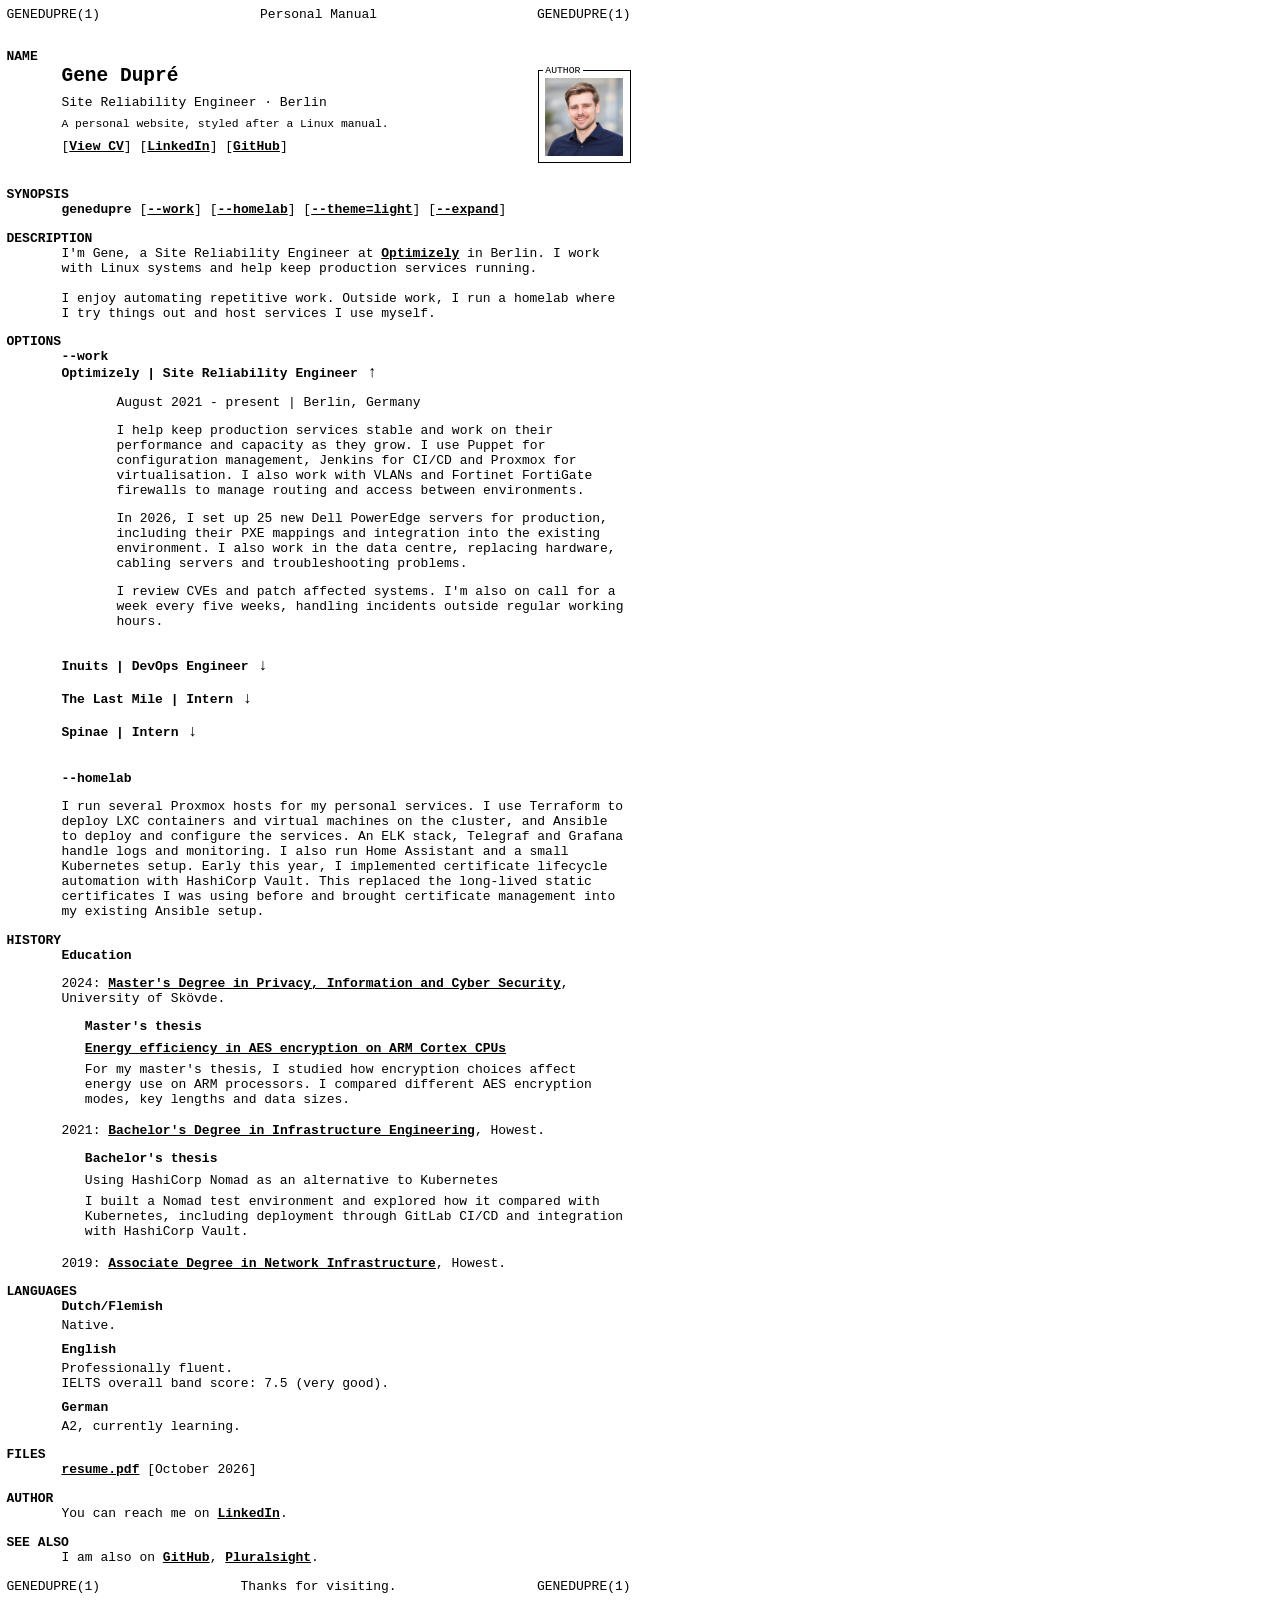
==== index.html @ 3eaf102d "Add theme and work controls with responsive phone layout" ====
<!DOCTYPE html>
<html lang="en">

<head>
    <meta charset="utf-8" />
    <meta name="viewport" content="width=device-width, initial-scale=1" />
    <meta name="description" content="Gene Dupré's personal manual. Site Reliability Engineer in Berlin, working with Linux and infrastructure automation." />
    <script src="./manual.js"></script>
    <link rel="stylesheet" href="./style.css" />
    <title>Gene Dupré | Personal Manual</title>
</head>

<body>
    <header>
        <span id="header-left">GENEDUPRE(1)</span>
        <span id="header-center">Personal Manual</span>
        <span id="header-right">GENEDUPRE(1)</span>
    </header>

    <section>
        <h1>NAME</h1>
        <div class="identity">
            <figure class="identity-portrait">
                <figcaption>AUTHOR</figcaption>
                <img src="./docs/assets/gene-dupre.jpg" alt="Portrait of Gene Dupré" width="96" height="96">
            </figure>
            <h2>Gene Dupré</h2>
            <p>Site Reliability Engineer · Berlin</p>
            <p class="manual-note">A personal website, styled after a Linux manual.</p>
            <p>[<a href="./docs/assets/Gene_Dupre_CV.pdf">View CV</a>] [<a href="https://www.linkedin.com/in/genedupre/">LinkedIn</a>] [<a href="https://github.com/genedupre">GitHub</a>]</p>
        </div>
    </section>

    <section>
        <h1>SYNOPSIS</h1>
        <div><b>genedupre</b> [<a href="#work">--work</a>] [<a href="#homelab">--homelab</a>]<span id="manual-controls" hidden>
            <span class="manual-option">[<button type="button" id="theme-toggle">--theme=light</button>]</span>
            <span class="manual-option">[<button type="button" id="expand-toggle" aria-controls="work">--expand</button>]</span>
        </span></div>
    </section>

    <section>
        <h1>DESCRIPTION</h1>
        <div>I'm Gene, a Site Reliability Engineer at <a href="https://www.optimizely.com/">Optimizely</a> in Berlin. I work with Linux systems and help keep production services running.</div>
        <div>I enjoy automating repetitive work. Outside work, I run a homelab where I try things out and host services I use myself.</div>
    </section>

    <section>
        <h1>OPTIONS</h1>

        <div id="work">
            <h2>--work</h2>
            <details open>
                <summary>Optimizely | Site Reliability Engineer</summary>
                <div>
                    <p>August 2021 - present | Berlin, Germany</p>
                    <p>I help keep production services stable and work on their performance and capacity as they grow. I use Puppet for configuration management, Jenkins for CI/CD and Proxmox for virtualisation. I also work with VLANs and Fortinet FortiGate firewalls to manage routing and access between environments.</p>
                    <p>In 2026, I set up 25 new Dell PowerEdge servers for production, including their PXE mappings and integration into the existing environment. I also work in the data centre, replacing hardware, cabling servers and troubleshooting problems.</p>
                    <p>I review CVEs and patch affected systems. I'm also on call for a week every five weeks, handling incidents outside regular working hours.</p>
                </div>
            </details>

            <details>
                <summary>Inuits | DevOps Engineer</summary>
                <div>
                    <p>June 2019 - October 2020 | Ghent, Belgium</p>
                    <p>I worked on embedded infrastructure for a customer, using Ansible and Puppet to automate Linux configuration and deployments.</p>
                    <p>I used Mender for remote device updates and the Elastic Stack for logs, alongside Grafana and GitLab.</p>
                </div>
            </details>

            <details>
                <summary>The Last Mile | Intern</summary>
                <div>
                    <p>February 2019 - June 2019 | Dendermonde, Belgium</p>
                    <p>I built and deployed a FreePBX server on openSUSE for the Dendermonde police. I also worked on other VoIP projects and helped design secure IT infrastructure for local government.</p>
                </div>
            </details>

            <details>
                <summary>Spinae | Intern</summary>
                <div>
                    <p>February 2021 - June 2021 | Lochristi, Belgium</p>
                    <p>I compared identity provider options and deployed FreeIPA to manage user identities and policies centrally. I also set up Confluence for internal documentation.</p>
                </div>
            </details>
        </div>

        <div id="homelab">
            <h2>--homelab</h2>
            <p>I run several Proxmox hosts for my personal services. I use Terraform to deploy LXC containers and virtual machines on the cluster, and Ansible to deploy and configure the services. An ELK stack, Telegraf and Grafana handle logs and monitoring. I also run Home Assistant and a small Kubernetes setup. Early this year, I implemented certificate lifecycle automation with HashiCorp Vault. This replaced the long-lived static certificates I was using before and brought certificate management into my existing Ansible setup.</p>
        </div>
    </section>

    <section id="history">
        <h1>HISTORY</h1>

        <div>
            <h2>Education</h2>
            <p>2024: <a href="https://www.his.se/en/education/informatics/privacy-information-and-cybersecurity-masters-programme-iicma">Master's Degree in Privacy, Information and Cyber Security</a>, University of Skövde.</p>
            <section class="thesis" aria-labelledby="thesis-heading">
                <h3 id="thesis-heading">Master's thesis</h3>
                <p><a href="https://his.diva-portal.org/smash/record.jsf?pid=diva2%3A1880029">Energy efficiency in AES encryption on ARM Cortex CPUs</a></p>
                <p>For my master's thesis, I studied how encryption choices affect energy use on ARM processors. I compared different AES encryption modes, key lengths and data sizes.</p>
            </section>
            <p>2021: <a href="https://www.howest.be/en/programmes/bachelor/multimedia-and-creative-technologies">Bachelor's Degree in Infrastructure Engineering</a>, Howest.</p>
            <section class="thesis" aria-labelledby="bachelor-thesis-heading">
                <h3 id="bachelor-thesis-heading">Bachelor's thesis</h3>
                <p>Using HashiCorp Nomad as an alternative to Kubernetes</p>
                <p>I built a Nomad test environment and explored how it compared with Kubernetes, including deployment through GitLab CI/CD and integration with HashiCorp Vault.</p>
            </section>
            <p>2019: <a href="https://www.howest.be/nl/opleidingen/graduaat/systeem-en-netwerkbeheer">Associate Degree in Network Infrastructure</a>, Howest.</p>
        </div>
    </section>

    <section id="languages">
        <h1>LANGUAGES</h1>

        <div>
            <h2>Dutch/Flemish</h2>
            <p>Native.</p>
        </div>

        <div>
            <h2>English</h2>
            <p>Professionally fluent.<br>IELTS overall band score: 7.5 (very good).</p>
        </div>

        <div>
            <h2>German</h2>
            <p>A2, currently learning.</p>
        </div>
    </section>

    <section>
        <h1>FILES</h1>
        <div>
            <h2><a href="./docs/assets/Gene_Dupre_CV.pdf">resume.pdf</a> <span style="font-weight: normal;">[October 2026]</span></h2>
        </div>
    </section>

    <section>
        <h1>AUTHOR</h1>

        <div>
            You can reach me on <a href="https://www.linkedin.com/in/genedupre/">LinkedIn</a>.
        </div>
    </section>

    <section>
        <h1>SEE ALSO</h1>
        <div>
            I am also on
            <a href="https://github.com/genedupre">GitHub</a>,
            <a href="https://app.pluralsight.com/profile/gene-dupre">Pluralsight</a>.
        <!--<a href="https://genedupre.be">My Personal blog</a> (under construction),-->
		<!--<a href="https://www.linkedin.com/in/genedupre">LinkedIn</a>. -->
        </div>
    </section>

    <footer>
        <span id="footer-left">GENEDUPRE(1)</span>
        <span id="footer-center">Thanks for visiting.</span>
        <!-- <span id="footer-center"><time datetime="2023-03-16">March 2023</time></span> -->
        <span id="footer-right">GENEDUPRE(1)</span>
    </footer>
</body>

</html>
---- style.css ----
:root {
    color-scheme: light;
    --background: #fff;
    --foreground: #000;
    --visited: #696969;
    --indent: 8ex;
}

:root[data-theme="dark"] {
    color-scheme: dark;
    --background: #111;
    --foreground: #eee;
    --visited: #b8b8b8;
}

html {
    font-family: monospace;
    font-size: medium;
    color: var(--foreground);
    background: var(--background);
}

body {
    max-width: 80ch;
    margin: 0.5rem;
    overflow-wrap: anywhere;
}

div {
    padding-left: var(--indent);
}

div:not(:last-child)::after {
    content: " \a\a";
    white-space: pre;
}

img {
    max-width: 100%;
    height: auto;
    object-fit: contain;
}

h1,
h2,
h3 {
    font-size: 1rem;
    margin-bottom: 0px;
}

h1 {
    margin-top: 2ex;
    font-weight: bold;
    text-transform: uppercase;
}

h2 {
    margin-top: 0;
}

.identity {
    display: flow-root;
}

.identity-portrait {
    position: relative;
    float: right;
    width: 6rem;
    margin: 0.5em 0 0.75em 2ch;
    padding: 0.5rem;
    border: 1px solid currentColor;
}

.identity-portrait figcaption {
    position: absolute;
    top: -0.65em;
    left: 0.75ch;
    padding: 0 0.4ch;
    background: var(--background);
    font-size: 0.75rem;
    line-height: 1.2;
}

.identity-portrait img {
    display: block;
    width: 100%;
    height: auto;
}

.identity h2 {
    margin-top: 0;
    font-size: 1.5rem;
    line-height: 1.25;
}

.identity p {
    margin: 0.5em 0;
}

.identity .manual-note {
    margin: 0.75em 0;
    font-size: 0.875rem;
}

.manual-option {
    white-space: nowrap;
}

.manual-option button {
    padding: 0;
    border: 0;
    font: inherit;
    font-weight: bold;
    text-decoration: underline;
    color: inherit;
    background: transparent;
    cursor: pointer;
}

.manual-option button:hover,
summary:hover,
a:hover {
    color: var(--background);
    background-color: var(--foreground);
}

a:focus-visible,
button:focus-visible,
summary:focus-visible {
    outline: 2px solid currentColor;
    outline-offset: 3px;
}

.thesis {
    margin: 0.75em 0 1.25em;
    padding-inline-start: 3ch;
}

.thesis h3 {
    margin: 0;
}

.thesis p {
    margin: 0.5em 0 0;
}

#languages > div::after {
    content: none;
}

#languages h2 {
    margin-top: 0;
}

#languages p {
    margin: 0.25em 0 0.75em;
}


/* --flag styling. */

summary {
    font-weight: bold;
    display: block;
    cursor: pointer;
}

summary::-webkit-details-marker {
    display: none;
}

details summary:after {
    content: " ↓ ";
    font-size: large;
    font-weight: normal;
}

details[open] summary:after {
    content: " ↑ ";
    font-size: large;
    font-weight: normal;
}

details:not(:last-child)::after {
    content: " \a";
    white-space: pre;
}


/* Link styling. */

a {
    font-weight: bold;
    color: inherit;
}

a:visited {
    color: var(--visited);
}

a:visited:hover {
    color: var(--background);
}


/* Header & footer styling. */

header,
footer {
    display: grid;
    grid-template-columns: minmax(0, 1fr) auto minmax(0, 1fr);
    gap: 1ch;
}

header {
    padding-bottom: 2ex;
}

footer {
    padding-top: 2ex;
}

#header-left,
#footer-left {
    text-align: left;
}

#header-center,
#footer-center {
    text-align: center;
}

#header-right,
#footer-right {
    text-align: right;
}

@media (max-width: 40rem) {
    :root {
        --indent: 2ch;
    }

    body {
        margin: 1rem;
        line-height: 1.4;
    }

    header,
    footer {
        grid-template-columns: minmax(0, 1fr) auto;
        font-size: 0.875rem;
    }

    #header-center,
    #footer-center {
        text-align: right;
    }

    #header-right,
    #footer-right {
        display: none;
    }

    .identity-portrait {
        width: 4rem;
        margin-left: 1ch;
        padding: 0.375rem;
    }

    .identity .manual-note {
        clear: both;
        padding-top: 0.5em;
    }

    #work > details > div,
    .thesis {
        padding-inline-start: 1ch;
    }

    .manual-option button {
        min-height: 2.75rem;
    }

    summary {
        padding-block: 0.375rem;
    }
}
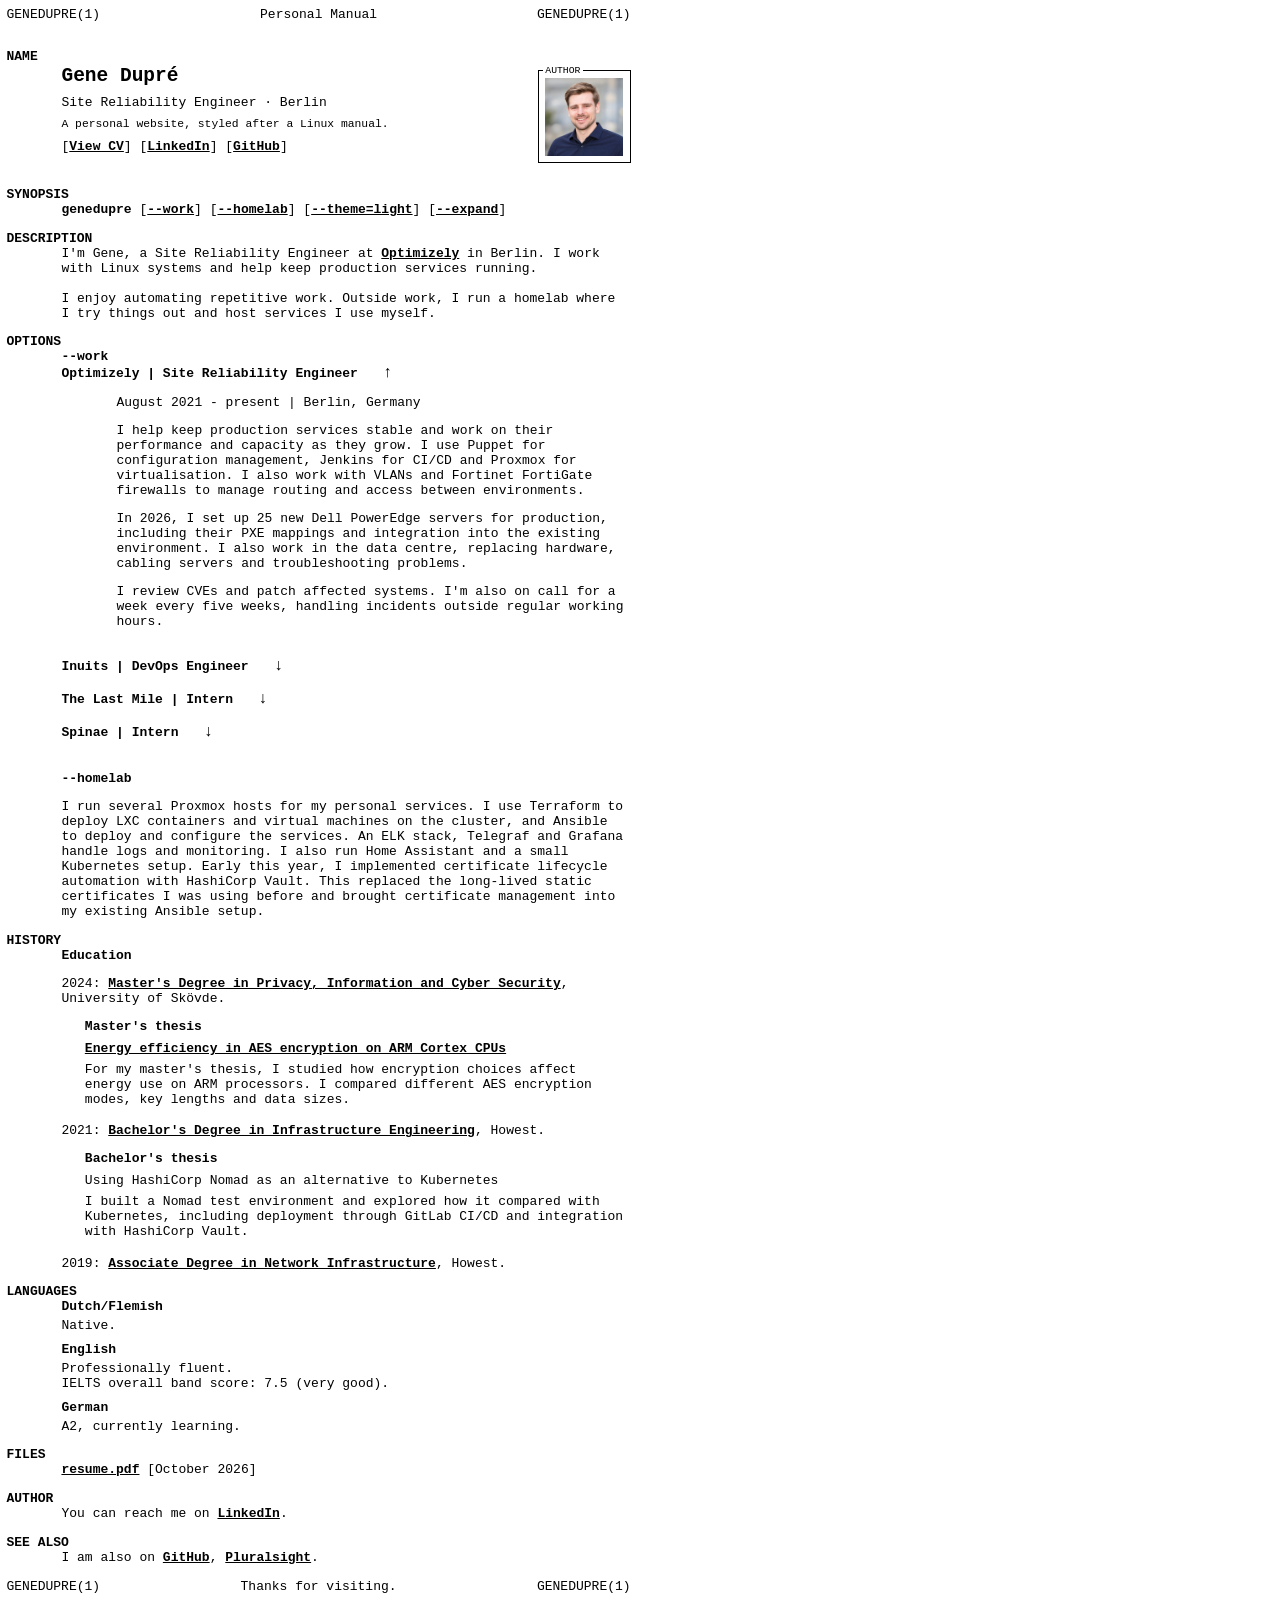
==== commit f9281e0e: "Add section and work entry permalinks" ====
--- a/index.html
+++ b/index.html
@@ -5,6 +5,25 @@
     <meta charset="utf-8" />
     <meta name="viewport" content="width=device-width, initial-scale=1" />
     <meta name="description" content="Gene Dupré's personal manual. Site Reliability Engineer in Berlin, working with Linux and infrastructure automation." />
+    <link rel="canonical" href="https://genedupre.com/" />
+    <link rel="icon" href="/favicon.ico" sizes="any" />
+    <link rel="icon" href="/favicon.svg" type="image/svg+xml" />
+    <link rel="apple-touch-icon" href="/apple-touch-icon.png" sizes="180x180" />
+    <meta property="og:type" content="website" />
+    <meta property="og:title" content="Gene Dupré | Personal Manual" />
+    <meta property="og:description" content="Site Reliability Engineer in Berlin. Linux, infrastructure automation and homelab projects, in the style of a Linux manual." />
+    <meta property="og:url" content="https://genedupre.com/" />
+    <meta property="og:site_name" content="Gene Dupré | Personal Manual" />
+    <meta property="og:image" content="https://genedupre.com/docs/assets/share-preview.png" />
+    <meta property="og:image:type" content="image/png" />
+    <meta property="og:image:width" content="1200" />
+    <meta property="og:image:height" content="630" />
+    <meta property="og:image:alt" content="Gene Dupré, Site Reliability Engineer in Berlin, with a framed portrait and a layout inspired by Unix manuals." />
+    <meta name="twitter:card" content="summary_large_image" />
+    <meta name="twitter:title" content="Gene Dupré | Personal Manual" />
+    <meta name="twitter:description" content="Site Reliability Engineer in Berlin. Linux, infrastructure automation and homelab projects, in the style of a Linux manual." />
+    <meta name="twitter:image" content="https://genedupre.com/docs/assets/share-preview.png" />
+    <meta name="twitter:image:alt" content="Gene Dupré, Site Reliability Engineer in Berlin, with a framed portrait and a layout inspired by Unix manuals." />
     <script src="./manual.js"></script>
     <link rel="stylesheet" href="./style.css" />
     <title>Gene Dupré | Personal Manual</title>
@@ -49,9 +68,9 @@
         <h1>OPTIONS</h1>
 
         <div id="work">
-            <h2>--work</h2>
-            <details open>
-                <summary>Optimizely | Site Reliability Engineer</summary>
+            <h2>--work <a class="permalink" href="#work" aria-label="Permalink to work" title="Permalink to work">#</a></h2>
+            <details id="optimizely" open>
+                <summary>Optimizely | Site Reliability Engineer <a class="permalink" href="#optimizely" aria-label="Permalink to Optimizely" title="Permalink to Optimizely">#</a></summary>
                 <div>
                     <p>August 2021 - present | Berlin, Germany</p>
                     <p>I help keep production services stable and work on their performance and capacity as they grow. I use Puppet for configuration management, Jenkins for CI/CD and Proxmox for virtualisation. I also work with VLANs and Fortinet FortiGate firewalls to manage routing and access between environments.</p>
@@ -60,8 +79,8 @@
                 </div>
             </details>
 
-            <details>
-                <summary>Inuits | DevOps Engineer</summary>
+            <details id="inuits">
+                <summary>Inuits | DevOps Engineer <a class="permalink" href="#inuits" aria-label="Permalink to Inuits" title="Permalink to Inuits">#</a></summary>
                 <div>
                     <p>June 2019 - October 2020 | Ghent, Belgium</p>
                     <p>I worked on embedded infrastructure for a customer, using Ansible and Puppet to automate Linux configuration and deployments.</p>
@@ -69,16 +88,16 @@
                 </div>
             </details>
 
-            <details>
-                <summary>The Last Mile | Intern</summary>
+            <details id="the-last-mile">
+                <summary>The Last Mile | Intern <a class="permalink" href="#the-last-mile" aria-label="Permalink to The Last Mile" title="Permalink to The Last Mile">#</a></summary>
                 <div>
                     <p>February 2019 - June 2019 | Dendermonde, Belgium</p>
                     <p>I built and deployed a FreePBX server on openSUSE for the Dendermonde police. I also worked on other VoIP projects and helped design secure IT infrastructure for local government.</p>
                 </div>
             </details>
 
-            <details>
-                <summary>Spinae | Intern</summary>
+            <details id="spinae">
+                <summary>Spinae | Intern <a class="permalink" href="#spinae" aria-label="Permalink to Spinae" title="Permalink to Spinae">#</a></summary>
                 <div>
                     <p>February 2021 - June 2021 | Lochristi, Belgium</p>
                     <p>I compared identity provider options and deployed FreeIPA to manage user identities and policies centrally. I also set up Confluence for internal documentation.</p>
@@ -87,13 +106,13 @@
         </div>
 
         <div id="homelab">
-            <h2>--homelab</h2>
+            <h2>--homelab <a class="permalink" href="#homelab" aria-label="Permalink to homelab" title="Permalink to homelab">#</a></h2>
             <p>I run several Proxmox hosts for my personal services. I use Terraform to deploy LXC containers and virtual machines on the cluster, and Ansible to deploy and configure the services. An ELK stack, Telegraf and Grafana handle logs and monitoring. I also run Home Assistant and a small Kubernetes setup. Early this year, I implemented certificate lifecycle automation with HashiCorp Vault. This replaced the long-lived static certificates I was using before and brought certificate management into my existing Ansible setup.</p>
         </div>
     </section>
 
     <section id="history">
-        <h1>HISTORY</h1>
+        <h1>HISTORY <a class="permalink" href="#history" aria-label="Permalink to education" title="Permalink to education">#</a></h1>
 
         <div>
             <h2>Education</h2>
@@ -114,7 +133,7 @@
     </section>
 
     <section id="languages">
-        <h1>LANGUAGES</h1>
+        <h1>LANGUAGES <a class="permalink" href="#languages" aria-label="Permalink to languages" title="Permalink to languages">#</a></h1>
 
         <div>
             <h2>Dutch/Flemish</h2>
@@ -132,8 +151,8 @@
         </div>
     </section>
 
-    <section>
-        <h1>FILES</h1>
+    <section id="cv">
+        <h1>FILES <a class="permalink" href="#cv" aria-label="Permalink to CV" title="Permalink to CV">#</a></h1>
         <div>
             <h2><a href="./docs/assets/Gene_Dupre_CV.pdf">resume.pdf</a> <span style="font-weight: normal;">[October 2026]</span></h2>
         </div>
--- a/style.css
+++ b/style.css
@@ -102,8 +102,72 @@
     font-size: 0.875rem;
 }
 
+.error-status {
+    position: relative;
+    float: right;
+    margin: 0.5em 0 1em 2ch;
+    padding: 0.75rem 1ch;
+    border: 1px solid currentColor;
+    text-align: center;
+}
+
+.error-status figcaption {
+    position: absolute;
+    top: -0.65em;
+    left: 50%;
+    transform: translateX(-50%);
+    padding: 0 0.4ch;
+    background: var(--background);
+    font-size: 0.75rem;
+    line-height: 1.2;
+    white-space: nowrap;
+}
+
+.error-status strong {
+    display: block;
+    font-size: 2rem;
+    line-height: 1;
+    letter-spacing: 0.1ch;
+}
+
+.error-page .identity {
+    padding-block: 0.5rem;
+}
+
+.error-options h2:not(:first-child) {
+    margin-top: 1.25em;
+}
+
+.error-options p {
+    margin: 0.4em 0 0;
+}
+
 .manual-option {
     white-space: nowrap;
+}
+
+.permalink,
+.permalink:visited {
+    color: inherit;
+    text-decoration: none;
+    opacity: 0;
+}
+
+h1:hover .permalink,
+h2:hover .permalink,
+summary:hover .permalink,
+.permalink:focus-visible {
+    opacity: 1;
+}
+
+[id] {
+    scroll-margin-top: 1rem;
+}
+
+@media (hover: none) {
+    .permalink {
+        opacity: 0.55;
+    }
 }
 
 .manual-option button {
@@ -272,6 +336,19 @@
         padding-top: 0.5em;
     }
 
+    .error-page .identity p {
+        clear: both;
+    }
+
+    .error-status {
+        margin-top: 0;
+        padding: 0.625rem 0.75ch;
+    }
+
+    .error-status strong {
+        font-size: 1.5rem;
+    }
+
     #work > details > div,
     .thesis {
         padding-inline-start: 1ch;
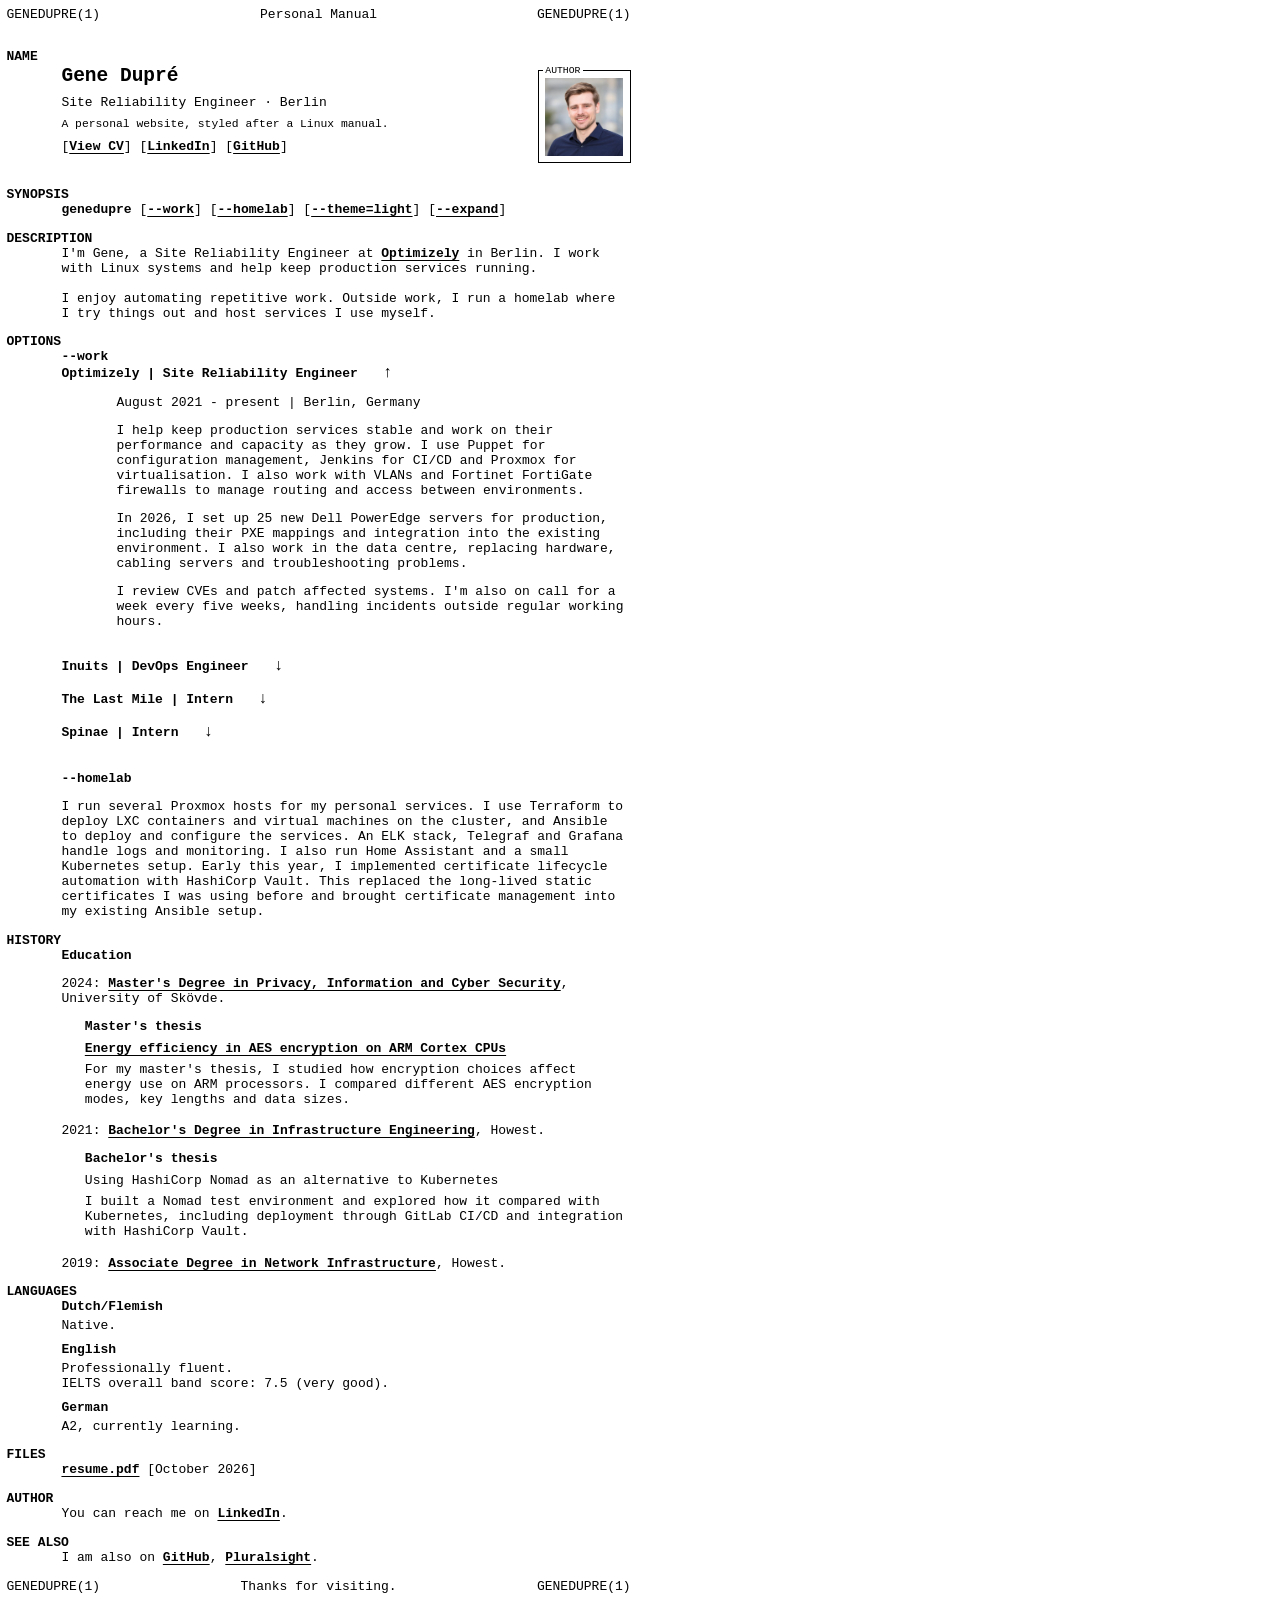
==== commit cb463120: "Refine link underlines and add a clean print layout" ====
--- a/index.html
+++ b/index.html
@@ -47,10 +47,11 @@
             <p>Site Reliability Engineer · Berlin</p>
             <p class="manual-note">A personal website, styled after a Linux manual.</p>
             <p>[<a href="./docs/assets/Gene_Dupre_CV.pdf">View CV</a>] [<a href="https://www.linkedin.com/in/genedupre/">LinkedIn</a>] [<a href="https://github.com/genedupre">GitHub</a>]</p>
+            <p class="print-only"><a href="https://genedupre.com/">genedupre.com</a></p>
         </div>
     </section>
 
-    <section>
+    <section class="synopsis">
         <h1>SYNOPSIS</h1>
         <div><b>genedupre</b> [<a href="#work">--work</a>] [<a href="#homelab">--homelab</a>]<span id="manual-controls" hidden>
             <span class="manual-option">[<button type="button" id="theme-toggle">--theme=light</button>]</span>
--- a/style.css
+++ b/style.css
@@ -24,6 +24,16 @@
     max-width: 80ch;
     margin: 0.5rem;
     overflow-wrap: anywhere;
+}
+
+.print-only {
+    display: none;
+}
+
+a,
+.manual-option button {
+    text-underline-offset: 0.2em;
+    text-decoration-thickness: 1px;
 }
 
 div {
@@ -362,3 +372,109 @@
         padding-block: 0.375rem;
     }
 }
+
+@page {
+    size: A4;
+    margin: 16mm;
+}
+
+@media print {
+    :root,
+    :root[data-theme="dark"] {
+        color-scheme: light;
+        --background: #fff;
+        --foreground: #000;
+        --visited: #000;
+        --indent: 4ch;
+    }
+
+    html {
+        font-size: 10pt;
+    }
+
+    body {
+        max-width: none;
+        margin: 0;
+        line-height: 1.25;
+    }
+
+    .synopsis,
+    #manual-controls,
+    .permalink,
+    details summary::after {
+        display: none !important;
+    }
+
+    .print-only {
+        display: block;
+    }
+
+    details::details-content {
+        content-visibility: visible;
+    }
+
+    div::after,
+    details::after {
+        content: none !important;
+    }
+
+    section > div + div,
+    #work > details + details {
+        margin-top: 0.75em;
+    }
+
+    #work > details > div {
+        padding-inline-start: 2ch;
+    }
+
+    header,
+    footer {
+        grid-template-columns: minmax(0, 1fr) auto minmax(0, 1fr);
+        font-size: 1rem;
+    }
+
+    #header-center,
+    #footer-center {
+        text-align: center;
+    }
+
+    #header-right,
+    #footer-right {
+        display: inline;
+    }
+
+    summary {
+        padding-block: 0;
+        cursor: auto;
+    }
+
+    a:hover,
+    a:visited:hover,
+    summary:hover {
+        color: #000;
+        background: transparent;
+    }
+
+    h1,
+    h2,
+    h3,
+    summary,
+    #history > div > p {
+        break-after: avoid;
+    }
+
+    #work > details,
+    .thesis,
+    .identity,
+    #homelab,
+    #languages,
+    footer {
+        break-inside: avoid;
+    }
+
+    p {
+        margin-block: 0.65em;
+        orphans: 3;
+        widows: 3;
+    }
+}
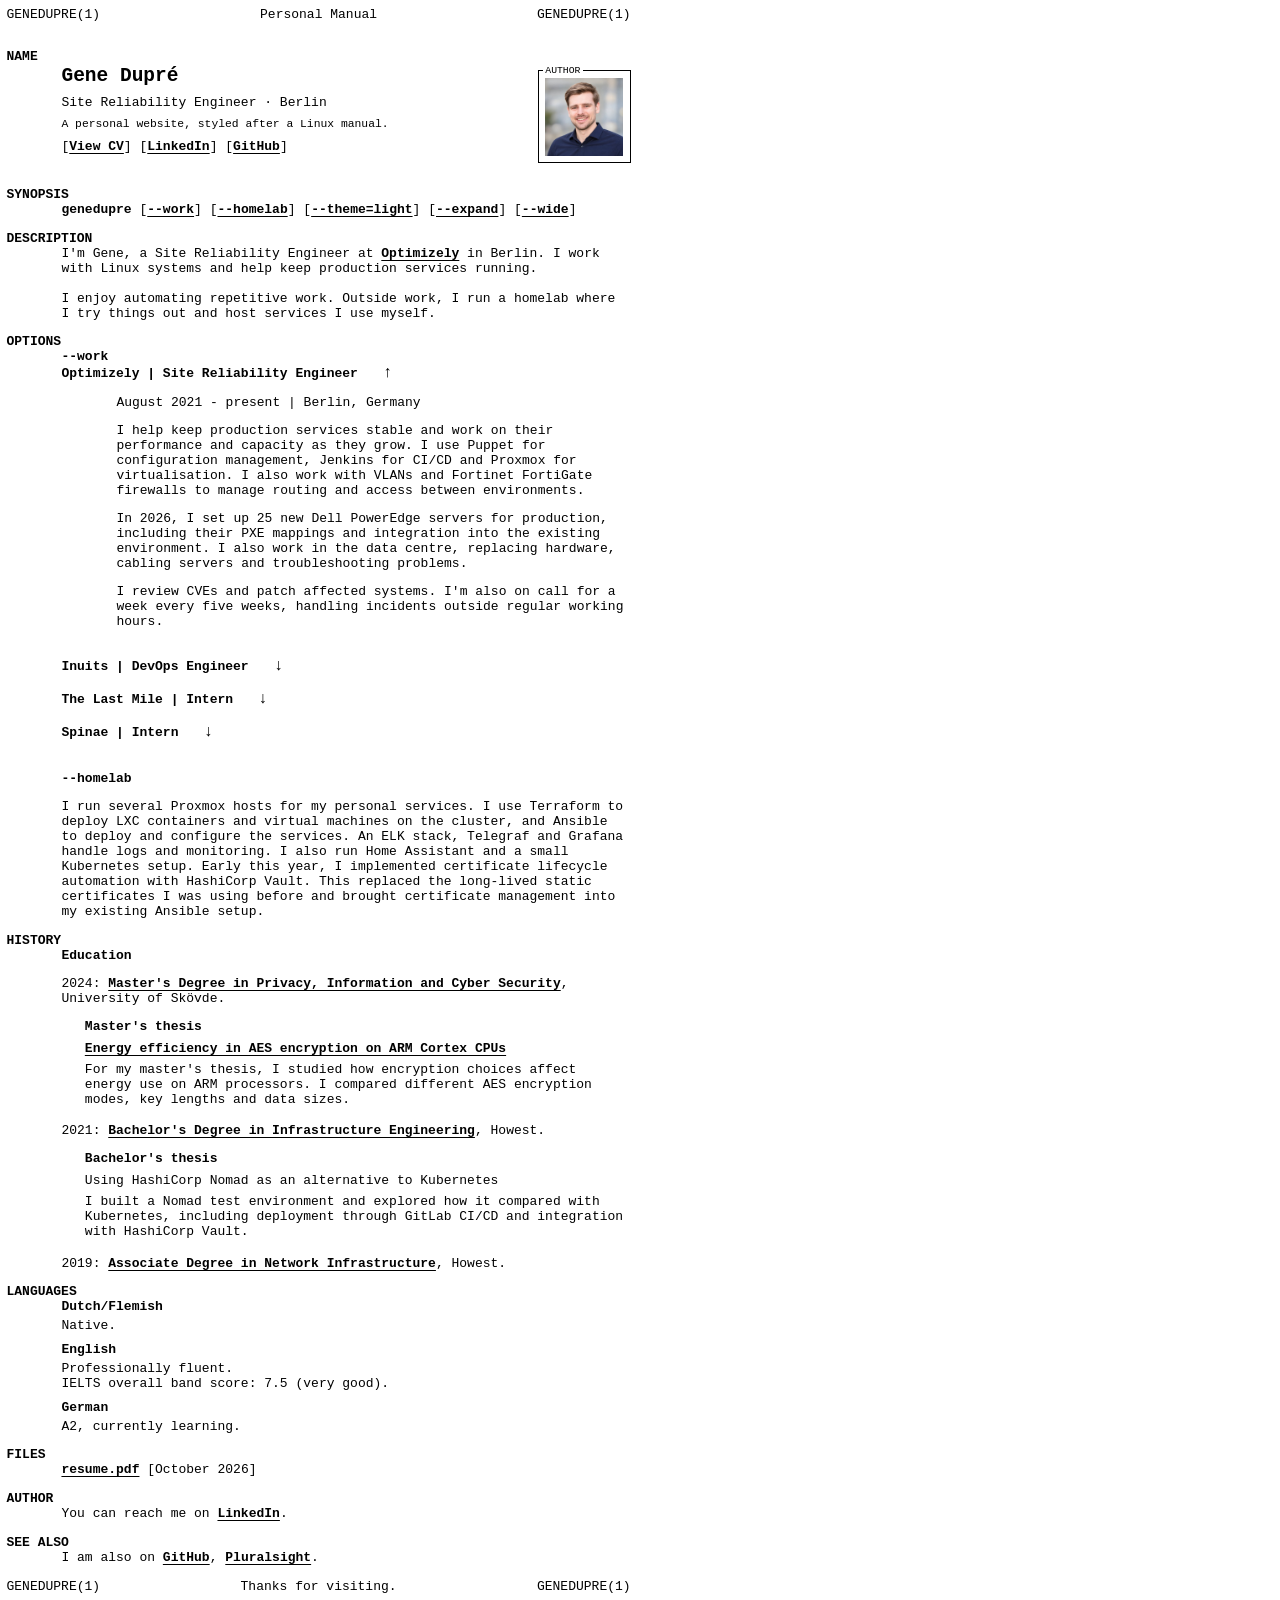
==== commit 102a5159: "Add a saved widescreen layout with two manual columns" ====
--- a/index.html
+++ b/index.html
@@ -56,127 +56,133 @@
         <div><b>genedupre</b> [<a href="#work">--work</a>] [<a href="#homelab">--homelab</a>]<span id="manual-controls" hidden>
             <span class="manual-option">[<button type="button" id="theme-toggle">--theme=light</button>]</span>
             <span class="manual-option">[<button type="button" id="expand-toggle" aria-controls="work">--expand</button>]</span>
+            <span class="manual-option wide-option">[<button type="button" id="layout-toggle" aria-pressed="false">--wide</button>]</span>
         </span></div>
     </section>
 
-    <section>
+    <section class="description">
         <h1>DESCRIPTION</h1>
         <div>I'm Gene, a Site Reliability Engineer at <a href="https://www.optimizely.com/">Optimizely</a> in Berlin. I work with Linux systems and help keep production services running.</div>
         <div>I enjoy automating repetitive work. Outside work, I run a homelab where I try things out and host services I use myself.</div>
     </section>
 
-    <section>
-        <h1>OPTIONS</h1>
+    <main class="manual-content">
+        <section>
+            <h1>OPTIONS</h1>
 
-        <div id="work">
-            <h2>--work <a class="permalink" href="#work" aria-label="Permalink to work" title="Permalink to work">#</a></h2>
-            <details id="optimizely" open>
-                <summary>Optimizely | Site Reliability Engineer <a class="permalink" href="#optimizely" aria-label="Permalink to Optimizely" title="Permalink to Optimizely">#</a></summary>
+            <div id="work">
+                <h2>--work <a class="permalink" href="#work" aria-label="Permalink to work" title="Permalink to work">#</a></h2>
+                <details id="optimizely" open>
+                    <summary>Optimizely | Site Reliability Engineer <a class="permalink" href="#optimizely" aria-label="Permalink to Optimizely" title="Permalink to Optimizely">#</a></summary>
+                    <div>
+                        <p>August 2021 - present | Berlin, Germany</p>
+                        <p>I help keep production services stable and work on their performance and capacity as they grow. I use Puppet for configuration management, Jenkins for CI/CD and Proxmox for virtualisation. I also work with VLANs and Fortinet FortiGate firewalls to manage routing and access between environments.</p>
+                        <p>In 2026, I set up 25 new Dell PowerEdge servers for production, including their PXE mappings and integration into the existing environment. I also work in the data centre, replacing hardware, cabling servers and troubleshooting problems.</p>
+                        <p>I review CVEs and patch affected systems. I'm also on call for a week every five weeks, handling incidents outside regular working hours.</p>
+                    </div>
+                </details>
+
+                <details id="inuits">
+                    <summary>Inuits | DevOps Engineer <a class="permalink" href="#inuits" aria-label="Permalink to Inuits" title="Permalink to Inuits">#</a></summary>
+                    <div>
+                        <p>June 2019 - October 2020 | Ghent, Belgium</p>
+                        <p>I worked on embedded infrastructure for a customer, using Ansible and Puppet to automate Linux configuration and deployments.</p>
+                        <p>I used Mender for remote device updates and the Elastic Stack for logs, alongside Grafana and GitLab.</p>
+                    </div>
+                </details>
+
+                <details id="the-last-mile">
+                    <summary>The Last Mile | Intern <a class="permalink" href="#the-last-mile" aria-label="Permalink to The Last Mile" title="Permalink to The Last Mile">#</a></summary>
+                    <div>
+                        <p>February 2019 - June 2019 | Dendermonde, Belgium</p>
+                        <p>I built and deployed a FreePBX server on openSUSE for the Dendermonde police. I also worked on other VoIP projects and helped design secure IT infrastructure for local government.</p>
+                    </div>
+                </details>
+
+                <details id="spinae">
+                    <summary>Spinae | Intern <a class="permalink" href="#spinae" aria-label="Permalink to Spinae" title="Permalink to Spinae">#</a></summary>
+                    <div>
+                        <p>February 2021 - June 2021 | Lochristi, Belgium</p>
+                        <p>I compared identity provider options and deployed FreeIPA to manage user identities and policies centrally. I also set up Confluence for internal documentation.</p>
+                    </div>
+                </details>
+            </div>
+
+            <div id="homelab">
+                <h2>--homelab <a class="permalink" href="#homelab" aria-label="Permalink to homelab" title="Permalink to homelab">#</a></h2>
+                <p>I run several Proxmox hosts for my personal services. I use Terraform to deploy LXC containers and virtual machines on the cluster, and Ansible to deploy and configure the services. An ELK stack, Telegraf and Grafana handle logs and monitoring. I also run Home Assistant and a small Kubernetes setup. Early this year, I implemented certificate lifecycle automation with HashiCorp Vault. This replaced the long-lived static certificates I was using before and brought certificate management into my existing Ansible setup.</p>
+            </div>
+        </section>
+
+        <div class="manual-reference">
+            <section id="history">
+                <h1>HISTORY <a class="permalink" href="#history" aria-label="Permalink to education" title="Permalink to education">#</a></h1>
+
                 <div>
-                    <p>August 2021 - present | Berlin, Germany</p>
-                    <p>I help keep production services stable and work on their performance and capacity as they grow. I use Puppet for configuration management, Jenkins for CI/CD and Proxmox for virtualisation. I also work with VLANs and Fortinet FortiGate firewalls to manage routing and access between environments.</p>
-                    <p>In 2026, I set up 25 new Dell PowerEdge servers for production, including their PXE mappings and integration into the existing environment. I also work in the data centre, replacing hardware, cabling servers and troubleshooting problems.</p>
-                    <p>I review CVEs and patch affected systems. I'm also on call for a week every five weeks, handling incidents outside regular working hours.</p>
+                    <h2>Education</h2>
+                    <p>2024: <a href="https://www.his.se/en/education/informatics/privacy-information-and-cybersecurity-masters-programme-iicma">Master's Degree in Privacy, Information and Cyber Security</a>, University of Skövde.</p>
+                    <section class="thesis" aria-labelledby="thesis-heading">
+                        <h3 id="thesis-heading">Master's thesis</h3>
+                        <p><a href="https://his.diva-portal.org/smash/record.jsf?pid=diva2%3A1880029">Energy efficiency in AES encryption on ARM Cortex CPUs</a></p>
+                        <p>For my master's thesis, I studied how encryption choices affect energy use on ARM processors. I compared different AES encryption modes, key lengths and data sizes.</p>
+                    </section>
+                    <p>2021: <a href="https://www.howest.be/en/programmes/bachelor/multimedia-and-creative-technologies">Bachelor's Degree in Infrastructure Engineering</a>, Howest.</p>
+                    <section class="thesis" aria-labelledby="bachelor-thesis-heading">
+                        <h3 id="bachelor-thesis-heading">Bachelor's thesis</h3>
+                        <p>Using HashiCorp Nomad as an alternative to Kubernetes</p>
+                        <p>I built a Nomad test environment and explored how it compared with Kubernetes, including deployment through GitLab CI/CD and integration with HashiCorp Vault.</p>
+                    </section>
+                    <p>2019: <a href="https://www.howest.be/nl/opleidingen/graduaat/systeem-en-netwerkbeheer">Associate Degree in Network Infrastructure</a>, Howest.</p>
                 </div>
-            </details>
+            </section>
 
-            <details id="inuits">
-                <summary>Inuits | DevOps Engineer <a class="permalink" href="#inuits" aria-label="Permalink to Inuits" title="Permalink to Inuits">#</a></summary>
+            <section id="languages">
+                <h1>LANGUAGES <a class="permalink" href="#languages" aria-label="Permalink to languages" title="Permalink to languages">#</a></h1>
+
                 <div>
-                    <p>June 2019 - October 2020 | Ghent, Belgium</p>
-                    <p>I worked on embedded infrastructure for a customer, using Ansible and Puppet to automate Linux configuration and deployments.</p>
-                    <p>I used Mender for remote device updates and the Elastic Stack for logs, alongside Grafana and GitLab.</p>
+                    <h2>Dutch/Flemish</h2>
+                    <p>Native.</p>
                 </div>
-            </details>
 
-            <details id="the-last-mile">
-                <summary>The Last Mile | Intern <a class="permalink" href="#the-last-mile" aria-label="Permalink to The Last Mile" title="Permalink to The Last Mile">#</a></summary>
                 <div>
-                    <p>February 2019 - June 2019 | Dendermonde, Belgium</p>
-                    <p>I built and deployed a FreePBX server on openSUSE for the Dendermonde police. I also worked on other VoIP projects and helped design secure IT infrastructure for local government.</p>
+                    <h2>English</h2>
+                    <p>Professionally fluent.<br>IELTS overall band score: 7.5 (very good).</p>
                 </div>
-            </details>
 
-            <details id="spinae">
-                <summary>Spinae | Intern <a class="permalink" href="#spinae" aria-label="Permalink to Spinae" title="Permalink to Spinae">#</a></summary>
                 <div>
-                    <p>February 2021 - June 2021 | Lochristi, Belgium</p>
-                    <p>I compared identity provider options and deployed FreeIPA to manage user identities and policies centrally. I also set up Confluence for internal documentation.</p>
+                    <h2>German</h2>
+                    <p>A2, currently learning.</p>
                 </div>
-            </details>
+            </section>
+
+            <section id="cv">
+                <h1>FILES <a class="permalink" href="#cv" aria-label="Permalink to CV" title="Permalink to CV">#</a></h1>
+                <div>
+                    <h2><a href="./docs/assets/Gene_Dupre_CV.pdf">resume.pdf</a> <span style="font-weight: normal;">[October 2026]</span></h2>
+                </div>
+            </section>
+
+            <section>
+                <h1>AUTHOR</h1>
+
+                <div>
+                    You can reach me on <a href="https://www.linkedin.com/in/genedupre/">LinkedIn</a>.
+                </div>
+            </section>
+
+            <section>
+                <h1>SEE ALSO</h1>
+                <div>
+                    I am also on
+                    <a href="https://github.com/genedupre">GitHub</a>,
+                    <a href="https://app.pluralsight.com/profile/gene-dupre">Pluralsight</a>.
+                    <!--<a href="https://genedupre.be">My Personal blog</a> (under construction),-->
+                    <!--<a href="https://www.linkedin.com/in/genedupre">LinkedIn</a>. -->
+                </div>
+            </section>
+
         </div>
-
-        <div id="homelab">
-            <h2>--homelab <a class="permalink" href="#homelab" aria-label="Permalink to homelab" title="Permalink to homelab">#</a></h2>
-            <p>I run several Proxmox hosts for my personal services. I use Terraform to deploy LXC containers and virtual machines on the cluster, and Ansible to deploy and configure the services. An ELK stack, Telegraf and Grafana handle logs and monitoring. I also run Home Assistant and a small Kubernetes setup. Early this year, I implemented certificate lifecycle automation with HashiCorp Vault. This replaced the long-lived static certificates I was using before and brought certificate management into my existing Ansible setup.</p>
-        </div>
-    </section>
-
-    <section id="history">
-        <h1>HISTORY <a class="permalink" href="#history" aria-label="Permalink to education" title="Permalink to education">#</a></h1>
-
-        <div>
-            <h2>Education</h2>
-            <p>2024: <a href="https://www.his.se/en/education/informatics/privacy-information-and-cybersecurity-masters-programme-iicma">Master's Degree in Privacy, Information and Cyber Security</a>, University of Skövde.</p>
-            <section class="thesis" aria-labelledby="thesis-heading">
-                <h3 id="thesis-heading">Master's thesis</h3>
-                <p><a href="https://his.diva-portal.org/smash/record.jsf?pid=diva2%3A1880029">Energy efficiency in AES encryption on ARM Cortex CPUs</a></p>
-                <p>For my master's thesis, I studied how encryption choices affect energy use on ARM processors. I compared different AES encryption modes, key lengths and data sizes.</p>
-            </section>
-            <p>2021: <a href="https://www.howest.be/en/programmes/bachelor/multimedia-and-creative-technologies">Bachelor's Degree in Infrastructure Engineering</a>, Howest.</p>
-            <section class="thesis" aria-labelledby="bachelor-thesis-heading">
-                <h3 id="bachelor-thesis-heading">Bachelor's thesis</h3>
-                <p>Using HashiCorp Nomad as an alternative to Kubernetes</p>
-                <p>I built a Nomad test environment and explored how it compared with Kubernetes, including deployment through GitLab CI/CD and integration with HashiCorp Vault.</p>
-            </section>
-            <p>2019: <a href="https://www.howest.be/nl/opleidingen/graduaat/systeem-en-netwerkbeheer">Associate Degree in Network Infrastructure</a>, Howest.</p>
-        </div>
-    </section>
-
-    <section id="languages">
-        <h1>LANGUAGES <a class="permalink" href="#languages" aria-label="Permalink to languages" title="Permalink to languages">#</a></h1>
-
-        <div>
-            <h2>Dutch/Flemish</h2>
-            <p>Native.</p>
-        </div>
-
-        <div>
-            <h2>English</h2>
-            <p>Professionally fluent.<br>IELTS overall band score: 7.5 (very good).</p>
-        </div>
-
-        <div>
-            <h2>German</h2>
-            <p>A2, currently learning.</p>
-        </div>
-    </section>
-
-    <section id="cv">
-        <h1>FILES <a class="permalink" href="#cv" aria-label="Permalink to CV" title="Permalink to CV">#</a></h1>
-        <div>
-            <h2><a href="./docs/assets/Gene_Dupre_CV.pdf">resume.pdf</a> <span style="font-weight: normal;">[October 2026]</span></h2>
-        </div>
-    </section>
-
-    <section>
-        <h1>AUTHOR</h1>
-
-        <div>
-            You can reach me on <a href="https://www.linkedin.com/in/genedupre/">LinkedIn</a>.
-        </div>
-    </section>
-
-    <section>
-        <h1>SEE ALSO</h1>
-        <div>
-            I am also on
-            <a href="https://github.com/genedupre">GitHub</a>,
-            <a href="https://app.pluralsight.com/profile/gene-dupre">Pluralsight</a>.
-        <!--<a href="https://genedupre.be">My Personal blog</a> (under construction),-->
-		<!--<a href="https://www.linkedin.com/in/genedupre">LinkedIn</a>. -->
-        </div>
-    </section>
+    </main>
 
     <footer>
         <span id="footer-left">GENEDUPRE(1)</span>
--- a/style.css
+++ b/style.css
@@ -28,6 +28,36 @@
 
 .print-only {
     display: none;
+}
+
+.manual-reference {
+    padding-left: 0;
+}
+
+.wide-option {
+    display: none;
+}
+
+@media screen and (min-width: 75rem) {
+    .wide-option {
+        display: inline;
+    }
+
+    :root[data-layout="wide"] body:not(.error-page) {
+        max-width: min(160ch, calc(100% - 3rem));
+        margin: 1.5rem auto;
+    }
+
+    :root[data-layout="wide"] .manual-content {
+        display: grid;
+        grid-template-columns: minmax(0, 1.2fr) minmax(0, 1fr);
+        gap: 4ch;
+        align-items: start;
+    }
+
+    :root[data-layout="wide"] .description {
+        max-width: 80ch;
+    }
 }
 
 a,
@@ -161,23 +191,36 @@
     color: inherit;
     text-decoration: none;
     opacity: 0;
+    transition: opacity 200ms ease-out;
 }
 
 h1:hover .permalink,
 h2:hover .permalink,
 summary:hover .permalink,
+summary:focus-visible .permalink,
 .permalink:focus-visible {
     opacity: 1;
+    animation: permalink-pulse 1s ease-in-out infinite alternate;
+}
+
+@keyframes permalink-pulse {
+    from {
+        filter: opacity(0.5);
+    }
+    to {
+        filter: opacity(1);
+    }
+}
+
+@media (prefers-reduced-motion: reduce) {
+    .permalink {
+        animation: none !important;
+        transition: none;
+    }
 }
 
 [id] {
     scroll-margin-top: 1rem;
-}
-
-@media (hover: none) {
-    .permalink {
-        opacity: 0.55;
-    }
 }
 
 .manual-option button {
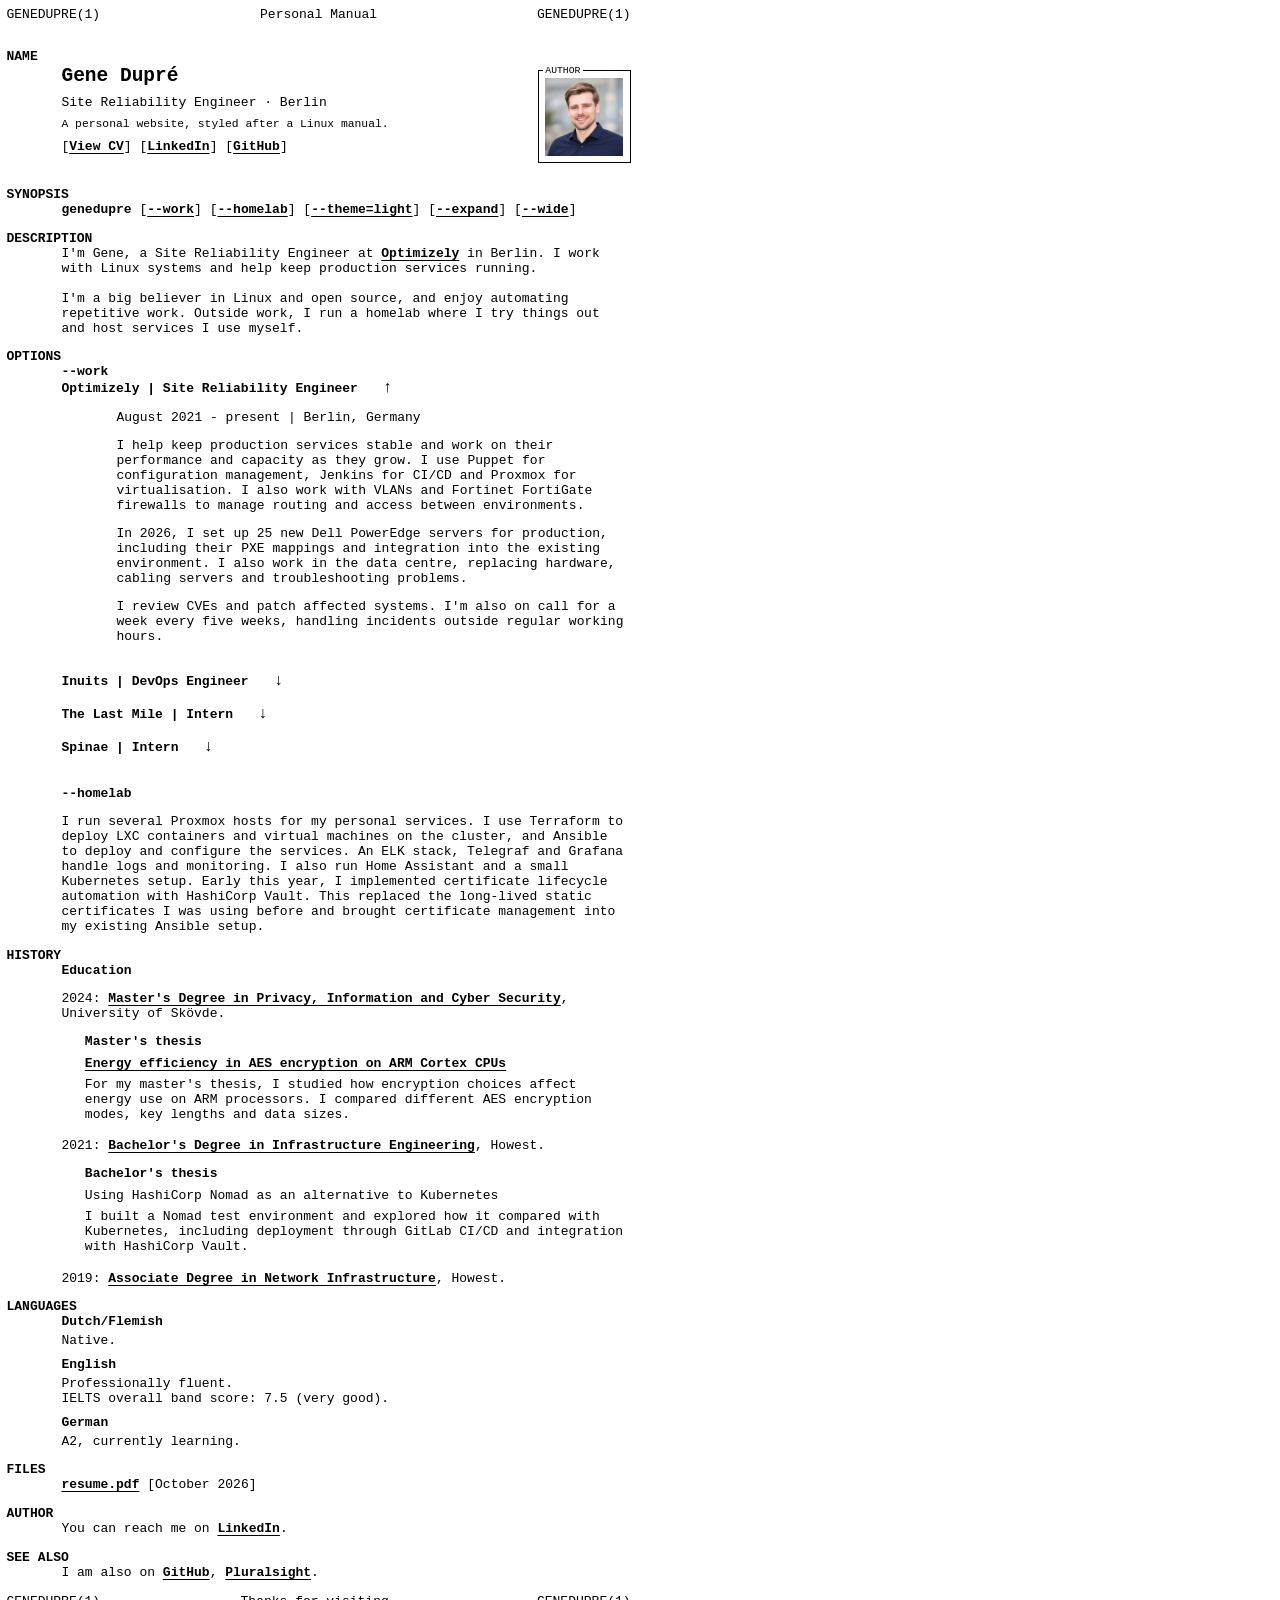
==== commit e2bcacef: "Mention support for Linux and open source" ====
--- a/index.html
+++ b/index.html
@@ -63,7 +63,7 @@
     <section class="description">
         <h1>DESCRIPTION</h1>
         <div>I'm Gene, a Site Reliability Engineer at <a href="https://www.optimizely.com/">Optimizely</a> in Berlin. I work with Linux systems and help keep production services running.</div>
-        <div>I enjoy automating repetitive work. Outside work, I run a homelab where I try things out and host services I use myself.</div>
+        <div>I'm a big believer in Linux and open source, and enjoy automating repetitive work. Outside work, I run a homelab where I try things out and host services I use myself.</div>
     </section>
 
     <main class="manual-content">
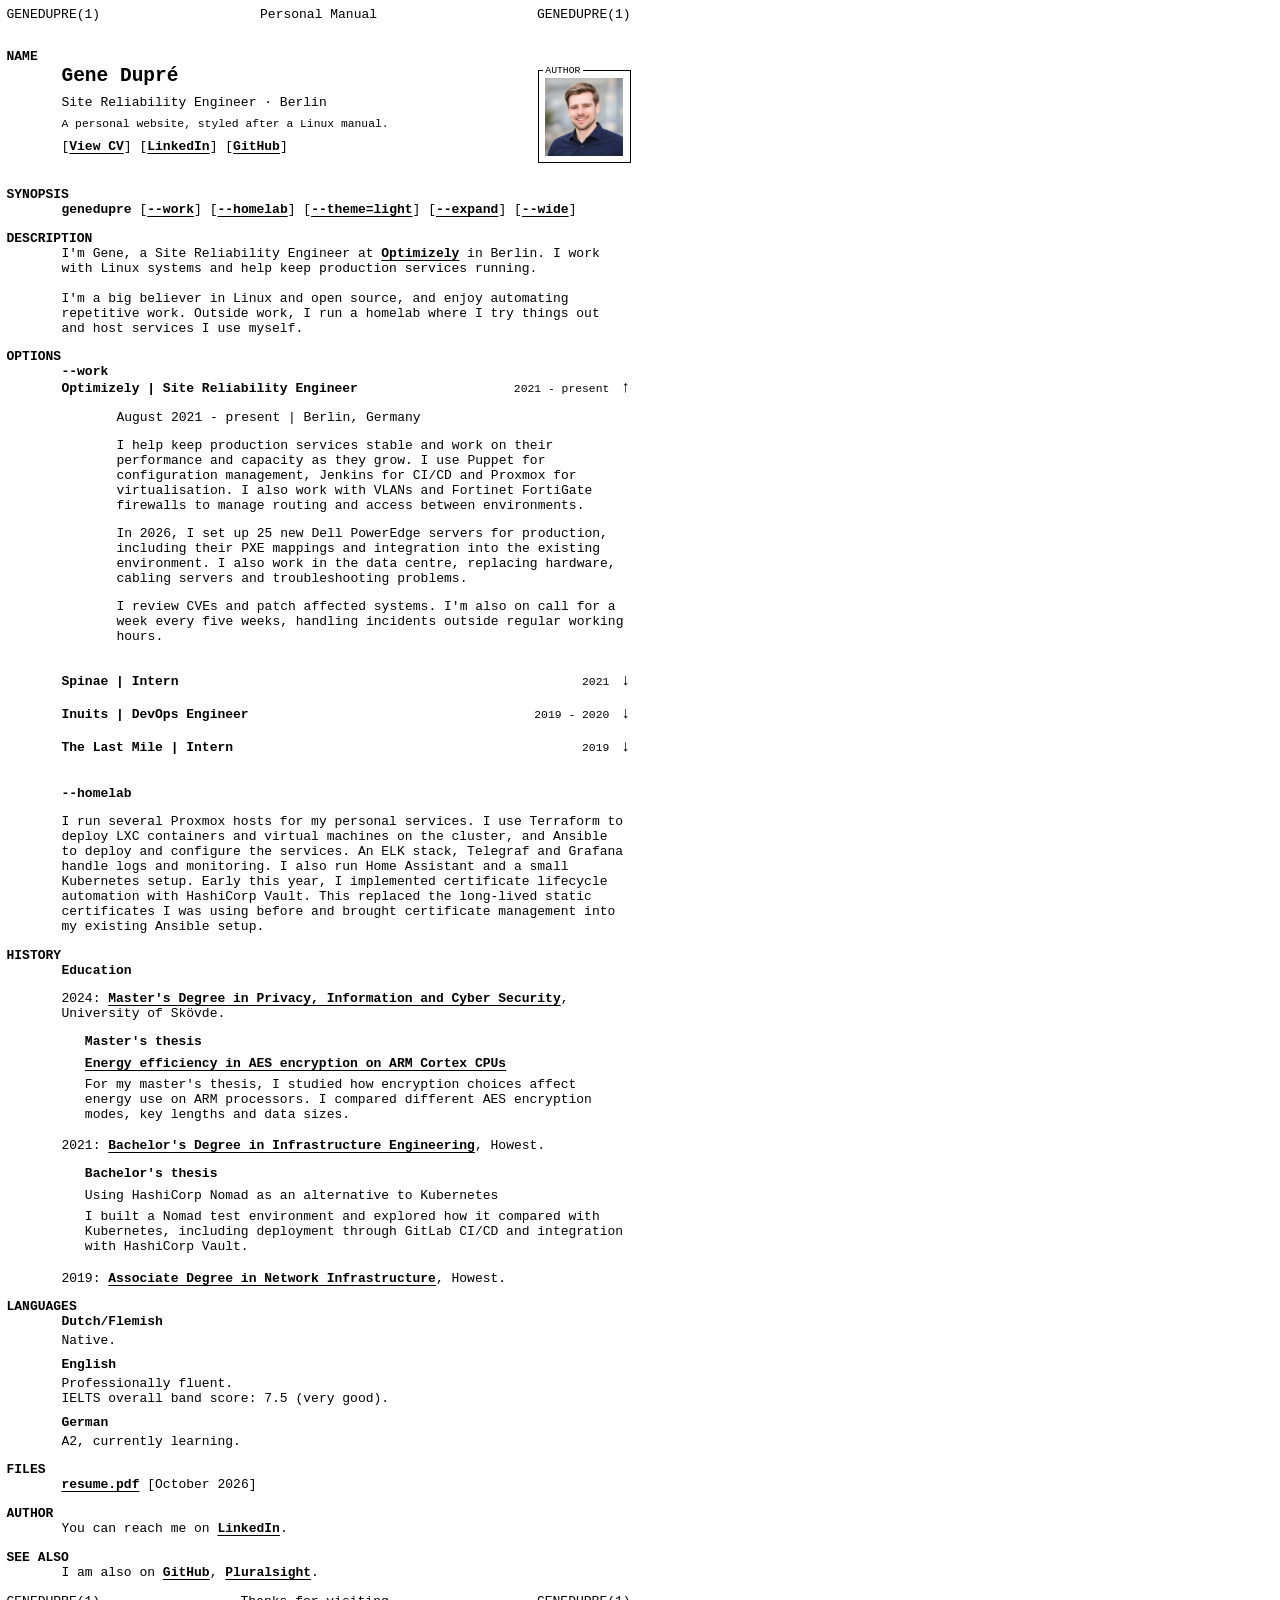
==== commit 902b4a36: "Show work dates and add a portrait viewer" ====
--- a/index.html
+++ b/index.html
@@ -41,7 +41,9 @@
         <div class="identity">
             <figure class="identity-portrait">
                 <figcaption>AUTHOR</figcaption>
-                <img src="./docs/assets/gene-dupre.jpg" alt="Portrait of Gene Dupré" width="96" height="96">
+                <a id="portrait-open" class="portrait-link" href="./docs/assets/gene-dupre.jpg" aria-label="View larger portrait of Gene Dupré" aria-haspopup="dialog" aria-controls="portrait-dialog">
+                    <img src="./docs/assets/gene-dupre.jpg" alt="Portrait of Gene Dupré" width="96" height="96">
+                </a>
             </figure>
             <h2>Gene Dupré</h2>
             <p>Site Reliability Engineer · Berlin</p>
@@ -73,7 +75,10 @@
             <div id="work">
                 <h2>--work <a class="permalink" href="#work" aria-label="Permalink to work" title="Permalink to work">#</a></h2>
                 <details id="optimizely" open>
-                    <summary>Optimizely | Site Reliability Engineer <a class="permalink" href="#optimizely" aria-label="Permalink to Optimizely" title="Permalink to Optimizely">#</a></summary>
+                    <summary>
+                        <span class="work-position">Optimizely | Site Reliability Engineer <a class="permalink" href="#optimizely" aria-label="Permalink to Optimizely" title="Permalink to Optimizely">#</a></span>
+                        <span class="work-period"><time datetime="2021-08">2021</time> - present</span>
+                    </summary>
                     <div>
                         <p>August 2021 - present | Berlin, Germany</p>
                         <p>I help keep production services stable and work on their performance and capacity as they grow. I use Puppet for configuration management, Jenkins for CI/CD and Proxmox for virtualisation. I also work with VLANs and Fortinet FortiGate firewalls to manage routing and access between environments.</p>
@@ -82,8 +87,22 @@
                     </div>
                 </details>
 
+                <details id="spinae">
+                    <summary>
+                        <span class="work-position">Spinae | Intern <a class="permalink" href="#spinae" aria-label="Permalink to Spinae" title="Permalink to Spinae">#</a></span>
+                        <span class="work-period"><time datetime="2021-02">2021</time></span>
+                    </summary>
+                    <div>
+                        <p>February 2021 - June 2021 | Lochristi, Belgium</p>
+                        <p>I compared identity provider options and deployed FreeIPA to manage user identities and policies centrally. I also set up Confluence for internal documentation.</p>
+                    </div>
+                </details>
+
                 <details id="inuits">
-                    <summary>Inuits | DevOps Engineer <a class="permalink" href="#inuits" aria-label="Permalink to Inuits" title="Permalink to Inuits">#</a></summary>
+                    <summary>
+                        <span class="work-position">Inuits | DevOps Engineer <a class="permalink" href="#inuits" aria-label="Permalink to Inuits" title="Permalink to Inuits">#</a></span>
+                        <span class="work-period"><time datetime="2019-06">2019</time> - <time datetime="2020-10">2020</time></span>
+                    </summary>
                     <div>
                         <p>June 2019 - October 2020 | Ghent, Belgium</p>
                         <p>I worked on embedded infrastructure for a customer, using Ansible and Puppet to automate Linux configuration and deployments.</p>
@@ -92,18 +111,13 @@
                 </details>
 
                 <details id="the-last-mile">
-                    <summary>The Last Mile | Intern <a class="permalink" href="#the-last-mile" aria-label="Permalink to The Last Mile" title="Permalink to The Last Mile">#</a></summary>
+                    <summary>
+                        <span class="work-position">The Last Mile | Intern <a class="permalink" href="#the-last-mile" aria-label="Permalink to The Last Mile" title="Permalink to The Last Mile">#</a></span>
+                        <span class="work-period"><time datetime="2019-02">2019</time></span>
+                    </summary>
                     <div>
                         <p>February 2019 - June 2019 | Dendermonde, Belgium</p>
                         <p>I built and deployed a FreePBX server on openSUSE for the Dendermonde police. I also worked on other VoIP projects and helped design secure IT infrastructure for local government.</p>
-                    </div>
-                </details>
-
-                <details id="spinae">
-                    <summary>Spinae | Intern <a class="permalink" href="#spinae" aria-label="Permalink to Spinae" title="Permalink to Spinae">#</a></summary>
-                    <div>
-                        <p>February 2021 - June 2021 | Lochristi, Belgium</p>
-                        <p>I compared identity provider options and deployed FreeIPA to manage user identities and policies centrally. I also set up Confluence for internal documentation.</p>
                     </div>
                 </details>
             </div>
@@ -184,6 +198,14 @@
         </div>
     </main>
 
+    <dialog id="portrait-dialog" class="portrait-dialog" aria-label="Portrait of Gene Dupré">
+        <form method="dialog" class="portrait-toolbar">
+            <h2>AUTHOR</h2>
+            <span>[<button type="submit" class="portrait-close" aria-label="Close portrait" autofocus>close</button>]</span>
+        </form>
+        <img src="./docs/assets/gene-dupre.jpg" alt="Portrait of Gene Dupré" width="372" height="372">
+    </dialog>
+
     <footer>
         <span id="footer-left">GENEDUPRE(1)</span>
         <span id="footer-center">Thanks for visiting.</span>
--- a/style.css
+++ b/style.css
@@ -44,7 +44,7 @@
     }
 
     :root[data-layout="wide"] body:not(.error-page) {
-        max-width: min(160ch, calc(100% - 3rem));
+        max-width: min(192ch, calc(100% - 3rem));
         margin: 1.5rem auto;
     }
 
@@ -125,6 +125,68 @@
     display: block;
     width: 100%;
     height: auto;
+}
+
+.portrait-link {
+    display: block;
+    cursor: zoom-in;
+}
+
+html.portrait-open {
+    overflow: hidden;
+}
+
+.portrait-dialog {
+    box-sizing: border-box;
+    position: fixed;
+    width: min(420px, calc(100vw - 2rem));
+    max-width: none;
+    max-height: calc(100dvh - 2rem);
+    margin: auto;
+    padding: 1rem;
+    border: 1px solid currentColor;
+    color: var(--foreground);
+    background: var(--background);
+}
+
+.portrait-dialog::backdrop {
+    background: rgb(0 0 0 / 65%);
+}
+
+.portrait-toolbar {
+    display: flex;
+    align-items: baseline;
+    justify-content: space-between;
+    gap: 2ch;
+    margin-bottom: 0.75rem;
+}
+
+.portrait-toolbar h2 {
+    margin: 0;
+}
+
+.portrait-close {
+    padding: 0;
+    border: 0;
+    font: inherit;
+    font-weight: bold;
+    text-decoration: underline;
+    text-underline-offset: 0.2em;
+    text-decoration-thickness: 1px;
+    color: inherit;
+    background: transparent;
+    cursor: pointer;
+}
+
+.portrait-close:hover {
+    color: var(--background);
+    background: var(--foreground);
+}
+
+.portrait-dialog img {
+    display: block;
+    width: 100%;
+    max-height: calc(100dvh - 8rem);
 }
 
 .identity h2 {
@@ -286,6 +348,20 @@
     display: none;
 }
 
+#work summary {
+    display: grid;
+    grid-template-columns: minmax(0, 1fr) auto auto;
+    column-gap: 1.5ch;
+    align-items: baseline;
+}
+
+.work-period {
+    font-size: 0.875rem;
+    font-weight: normal;
+    font-variant-numeric: tabular-nums;
+    white-space: nowrap;
+}
+
 details summary:after {
     content: " ↓ ";
     font-size: large;
@@ -413,6 +489,26 @@
 
     summary {
         padding-block: 0.375rem;
+    }
+
+    #work summary {
+        grid-template-columns: minmax(0, 1fr) auto;
+        column-gap: 0.5ch;
+        row-gap: 0.25rem;
+    }
+
+    .work-period {
+        grid-column: 1;
+        grid-row: 2;
+    }
+
+    #work summary::after {
+        grid-column: 2;
+        grid-row: 1;
+    }
+
+    .portrait-close {
+        min-height: 2.75rem;
     }
 }
 
@@ -442,6 +538,7 @@
     }
 
     .synopsis,
+    .portrait-dialog,
     #manual-controls,
     .permalink,
     details summary::after {
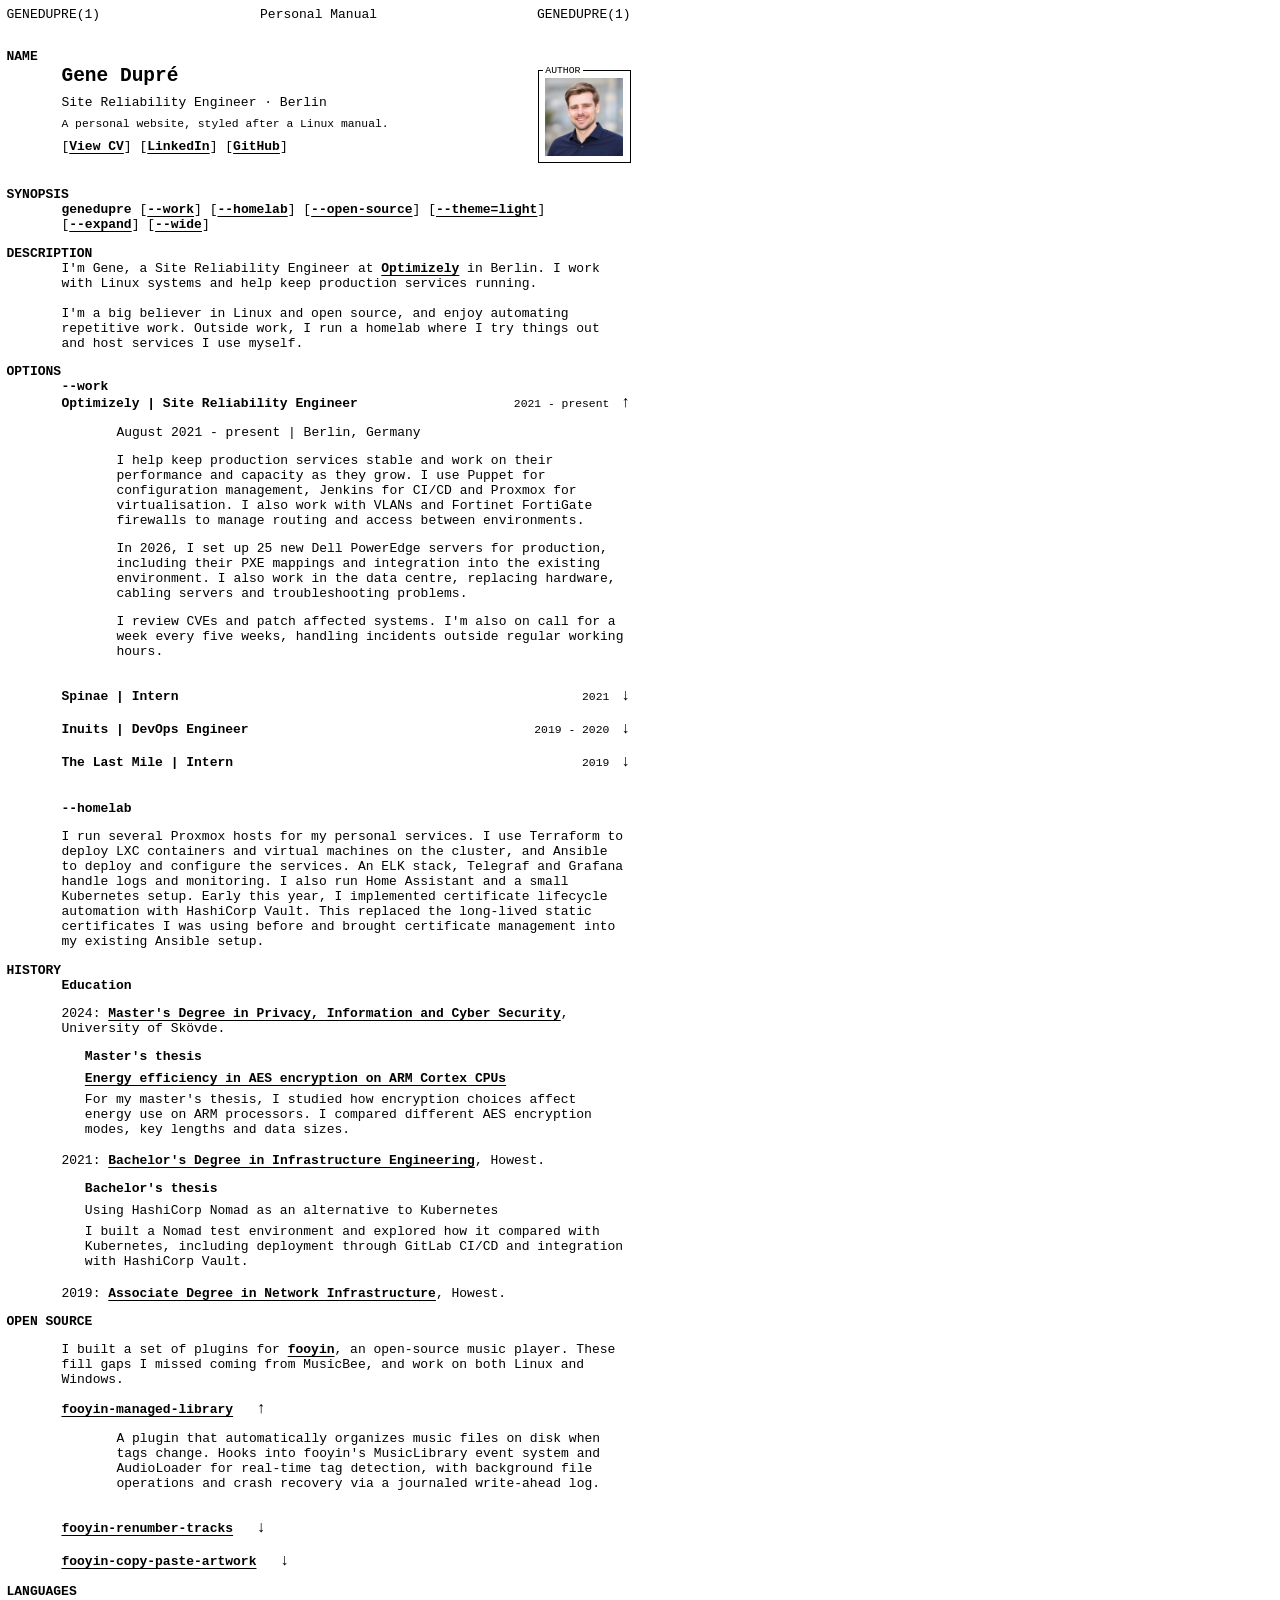
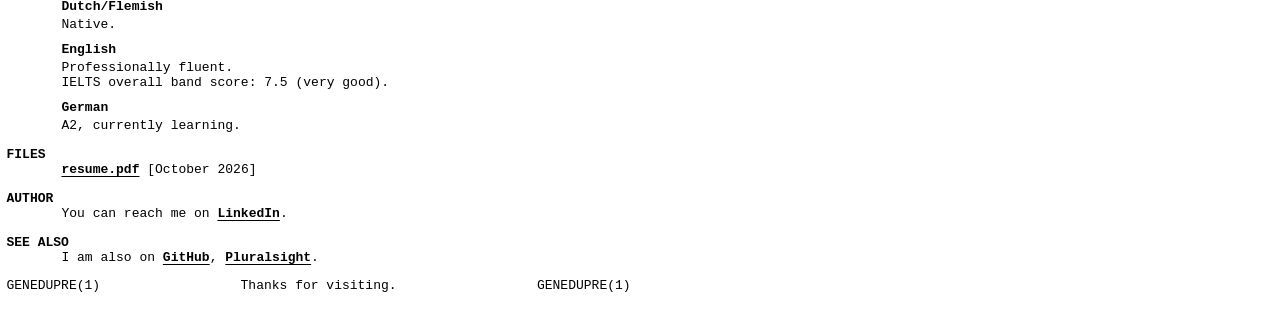
==== commit 907a070a: "Add open source section with fooyin plugins" ====
--- a/index.html
+++ b/index.html
@@ -55,7 +55,7 @@
 
     <section class="synopsis">
         <h1>SYNOPSIS</h1>
-        <div><b>genedupre</b> [<a href="#work">--work</a>] [<a href="#homelab">--homelab</a>]<span id="manual-controls" hidden>
+        <div><b>genedupre</b> [<a href="#work">--work</a>] [<a href="#homelab">--homelab</a>] [<a href="#open-source">--open-source</a>]<span id="manual-controls" hidden>
             <span class="manual-option">[<button type="button" id="theme-toggle">--theme=light</button>]</span>
             <span class="manual-option">[<button type="button" id="expand-toggle" aria-controls="work">--expand</button>]</span>
             <span class="manual-option wide-option">[<button type="button" id="layout-toggle" aria-pressed="false">--wide</button>]</span>
@@ -126,6 +126,7 @@
                 <h2>--homelab <a class="permalink" href="#homelab" aria-label="Permalink to homelab" title="Permalink to homelab">#</a></h2>
                 <p>I run several Proxmox hosts for my personal services. I use Terraform to deploy LXC containers and virtual machines on the cluster, and Ansible to deploy and configure the services. An ELK stack, Telegraf and Grafana handle logs and monitoring. I also run Home Assistant and a small Kubernetes setup. Early this year, I implemented certificate lifecycle automation with HashiCorp Vault. This replaced the long-lived static certificates I was using before and brought certificate management into my existing Ansible setup.</p>
             </div>
+
         </section>
 
         <div class="manual-reference">
@@ -150,6 +151,41 @@
                 </div>
             </section>
 
+            <section id="open-source">
+                <h1>OPEN SOURCE <a class="permalink" href="#open-source" aria-label="Permalink to open-source" title="Permalink to open-source">#</a></h1>
+
+                <div>
+                    <p>I built a set of plugins for <a href="https://fooyin.org/">fooyin</a>, an open-source music player. These fill gaps I missed coming from MusicBee, and work on both Linux and Windows.</p>
+
+                    <details id="fooyin-managed-library" open>
+                        <summary>
+                            <span class="work-position"><a href="https://github.com/genedupre/fooyin-managed-library">fooyin-managed-library</a> <a class="permalink" href="#fooyin-managed-library" aria-label="Permalink to fooyin-managed-library" title="Permalink to fooyin-managed-library">#</a></span>
+                        </summary>
+                        <div>
+                            <p>A plugin that automatically organizes music files on disk when tags change. Hooks into fooyin's MusicLibrary event system and AudioLoader for real-time tag detection, with background file operations and crash recovery via a journaled write-ahead log.</p>
+                        </div>
+                    </details>
+
+                    <details id="fooyin-renumber-tracks">
+                        <summary>
+                            <span class="work-position"><a href="https://github.com/genedupre/fooyin-renumber-tracks">fooyin-renumber-tracks</a> <a class="permalink" href="#fooyin-renumber-tracks" aria-label="Permalink to fooyin-renumber-tracks" title="Permalink to fooyin-renumber-tracks">#</a></span>
+                        </summary>
+                        <div>
+                            <p>Adds a drag-drop renumber dialog to fooyin's context menu. Tracks are grouped by disc, each renumbering independently. Tracks can be moved between discs to reassign them.</p>
+                        </div>
+                    </details>
+
+                    <details id="fooyin-copy-paste-artwork">
+                        <summary>
+                            <span class="work-position"><a href="https://github.com/genedupre/fooyin-copy-paste-artwork">fooyin-copy-paste-artwork</a> <a class="permalink" href="#fooyin-copy-paste-artwork" aria-label="Permalink to fooyin-copy-paste-artwork" title="Permalink to fooyin-copy-paste-artwork">#</a></span>
+                        </summary>
+                        <div>
+                            <p>Copy embedded cover artwork from one track and paste it onto others. Uses fooyin's AudioLoader to read covers and the writeTrackCovers API to write them back.</p>
+                        </div>
+                    </details>
+                </div>
+            </section>
+
             <section id="languages">
                 <h1>LANGUAGES <a class="permalink" href="#languages" aria-label="Permalink to languages" title="Permalink to languages">#</a></h1>
 
--- a/style.css
+++ b/style.css
@@ -4,6 +4,11 @@
     --foreground: #000;
     --visited: #696969;
     --indent: 8ex;
+    --theme-duration: 0s;
+}
+
+:root.theme-changing {
+    --theme-duration: 200ms;
 }
 
 :root[data-theme="dark"] {
@@ -18,6 +23,15 @@
     font-size: medium;
     color: var(--foreground);
     background: var(--background);
+    transition: color var(--theme-duration) ease, background-color var(--theme-duration) ease;
+}
+
+a:not(.permalink),
+.manual-option button,
+.identity-portrait figcaption,
+.error-status figcaption,
+.portrait-close {
+    transition: color var(--theme-duration) ease, background-color var(--theme-duration) ease;
 }
 
 body {
@@ -147,9 +161,23 @@
     border: 1px solid currentColor;
     color: var(--foreground);
     background: var(--background);
+    opacity: 0;
+    transform: translateY(100vh);
+    transition: transform 450ms cubic-bezier(0.22, 1, 0.36, 1), opacity 300ms ease,
+        color var(--theme-duration) ease, background-color var(--theme-duration) ease;
+}
+
+.portrait-dialog.is-visible {
+    opacity: 1;
+    transform: translateY(0);
 }
 
 .portrait-dialog::backdrop {
+    background: rgb(0 0 0 / 0%);
+    transition: background-color 350ms ease;
+}
+
+.portrait-dialog.is-visible::backdrop {
     background: rgb(0 0 0 / 65%);
 }
 
@@ -250,6 +278,7 @@
 
 .permalink,
 .permalink:visited {
+    position: relative;
     color: inherit;
     text-decoration: none;
     opacity: 0;
@@ -265,6 +294,52 @@
     animation: permalink-pulse 1s ease-in-out infinite alternate;
 }
 
+a.permalink[data-copy-feedback] {
+    opacity: 1;
+    animation: none;
+}
+
+.permalink[data-copy-feedback]::after {
+    content: attr(data-copy-feedback);
+    position: absolute;
+    z-index: 1;
+    top: 50%;
+    left: calc(100% + 0.5ch);
+    transform: translateY(-50%);
+    padding: 0.15em 0.4ch;
+    border: 1px solid currentColor;
+    font-size: 0.875rem;
+    font-weight: normal;
+    line-height: 1.4;
+    text-transform: none;
+    white-space: nowrap;
+    color: var(--foreground);
+    background: var(--background);
+    pointer-events: none;
+}
+
+.permalink[data-copy-placement="below"]::after {
+    top: calc(100% + 0.25em);
+    left: 0;
+    transform: none;
+}
+
+.permalink[data-copy-placement="below"][data-copy-side="end"]::after {
+    right: 0;
+    left: auto;
+}
+
+.copy-status {
+    position: absolute;
+    width: 1px;
+    height: 1px;
+    padding: 0;
+    margin: -1px;
+    overflow: hidden;
+    clip-path: inset(50%);
+    white-space: nowrap;
+}
+
 @keyframes permalink-pulse {
     from {
         filter: opacity(0.5);
@@ -275,8 +350,17 @@
 }
 
 @media (prefers-reduced-motion: reduce) {
+    :root.theme-changing {
+        --theme-duration: 0s;
+    }
+
     .permalink {
         animation: none !important;
+        transition: none;
+    }
+
+    .portrait-dialog,
+    .portrait-dialog::backdrop {
         transition: none;
     }
 }
@@ -519,12 +603,14 @@
 
 @media print {
     :root,
-    :root[data-theme="dark"] {
+    :root[data-theme="dark"],
+    :root.theme-changing {
         color-scheme: light;
         --background: #fff;
         --foreground: #000;
         --visited: #000;
         --indent: 4ch;
+        --theme-duration: 0s;
     }
 
     html {
@@ -539,6 +625,7 @@
 
     .synopsis,
     .portrait-dialog,
+    .copy-status,
     #manual-controls,
     .permalink,
     details summary::after {
@@ -593,6 +680,12 @@
     summary:hover {
         color: #000;
         background: transparent;
+    }
+
+    a:focus-visible,
+    button:focus-visible,
+    summary:focus-visible {
+        outline: none;
     }
 
     h1,
